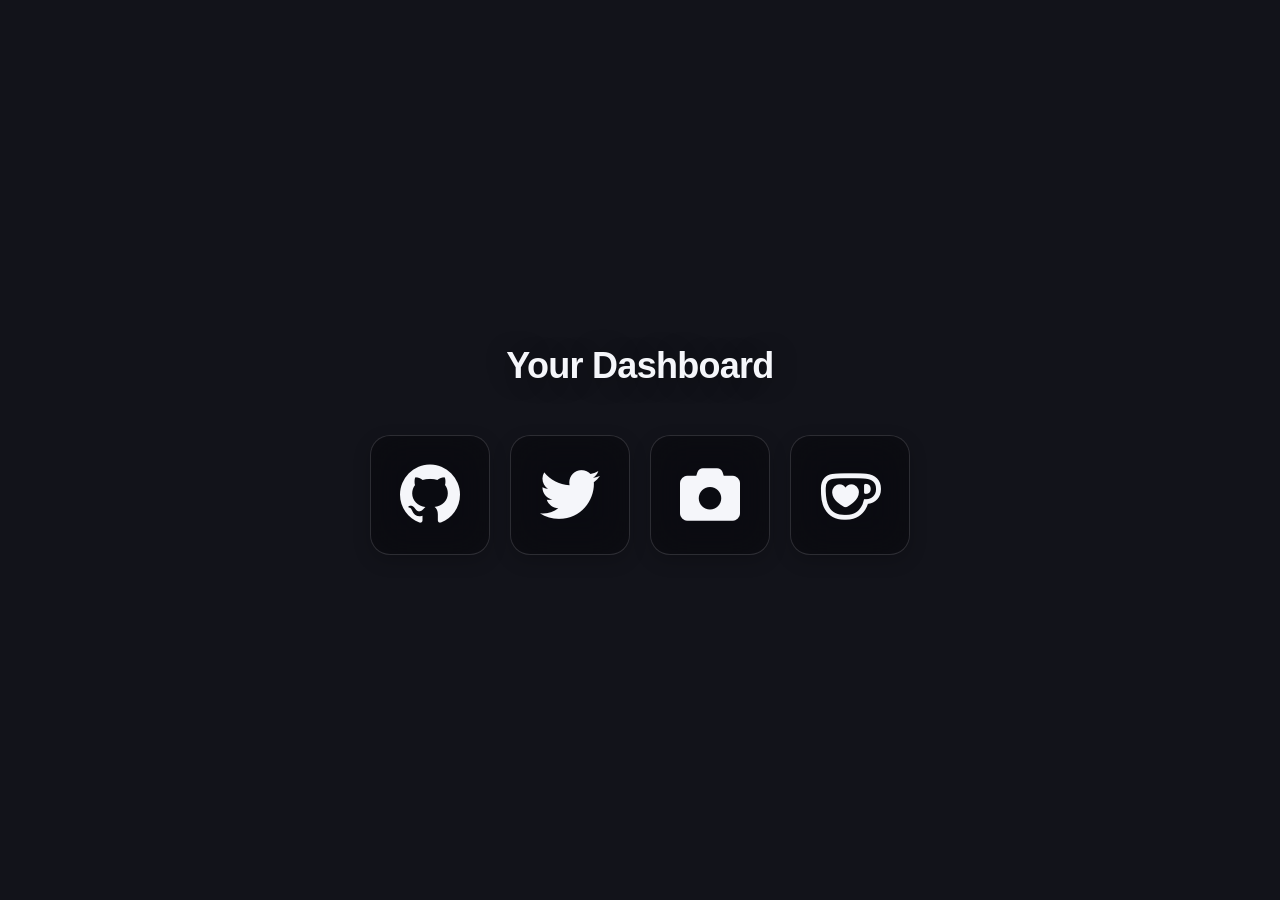
==== index.html @ dddd5e37 "Overhaul Modernized the design, Updated to Font-Awesome 7, Added Funding.yml" ====
<!DOCTYPE html>
<html lang="en">
	<head>
		<meta charset="UTF-8" />
		<title>Loading...</title>

		<meta name="viewport" content="width=device-width, initial-scale=1, user-scalable=no" />
		<meta name="color-scheme" content="dark light" />
		<meta name="theme-color" content="#12131a" />
		<link rel="stylesheet" href="common/css/fontawesome-all.min.css" />
		<link rel="stylesheet" href="common/css/main.css" />
		<link rel="icon" type="image/x-icon" href="favicon.ico" />
	</head>

	<body id="homepage">

		<main id="wrapper">
			<header id="dash-header">
				<h1 id="dash-title"></h1>
			</header>

			<nav id="itemlist" aria-label="Shortcuts">
				<a class="tile" title="Loading...">
					<span class="tile-icon"><i class="fa-solid fa-spinner fa-spin fa-fw" aria-hidden="true"></i></span>
					<span class="tile-label">Loading…</span>
				</a>
			</nav>
		</main>

		<script src="common/js/trianglify.min.js"></script>
		<script>
			async function loadConfig() {
				const itemlist = document.getElementById("itemlist");
				const heading = document.getElementById("dash-title");

				try {
					const response = await fetch("config.json", { cache: "no-store" });

					if (!response.ok) {
						throw new Error(`Error: ${response.status}`);
					}

					const config = await response.json();
					document.title = config.title ?? "simple-dash";
					heading.textContent = config.title ?? "";
					itemlist.classList.toggle("no-labels", config.showLabels === false);

					const fragment = document.createDocumentFragment();

					(config.items ?? []).forEach((item, index) => {
						const tile = document.createElement("a");
						tile.className = "tile";
						tile.href = item.link;
						tile.title = item.alt;
						tile.style.setProperty("--i", index);

						const iconWrap = document.createElement("span");
						iconWrap.className = "tile-icon";
						const icon = document.createElement("i");
						icon.className = `${item.icon} fa-fw`;
						icon.setAttribute("aria-hidden", "true");
						iconWrap.appendChild(icon);

						const label = document.createElement("span");
						label.className = "tile-label";
						label.textContent = item.alt ?? "";

						tile.append(iconWrap, label);
						fragment.appendChild(tile);
					});

					itemlist.classList.remove("is-message");
					itemlist.replaceChildren(fragment);
				} catch (error) {
					console.error(error);
					document.title = error.message;
					heading.textContent = "";

					itemlist.classList.add("is-message");
					itemlist.replaceChildren();
					const panel = document.createElement("div");
					panel.className = "message-panel";
					panel.innerHTML =
						'<i class="fa-solid fa-triangle-exclamation" aria-hidden="true"></i>' +
						'<span>Couldn\u2019t load config.json \u2014 check the console for details.</span>';
					itemlist.appendChild(panel);
				}
			}

			function addTriangleTo(target) {
				const { width, height } = target.getBoundingClientRect();
				const pattern = Trianglify({ width, height });

				target.style.backgroundImage = `url(${pattern.png()})`;
				target.style.backgroundSize = "cover";
			}

			let resizeTimer;
			window.addEventListener("resize", () => {
				clearTimeout(resizeTimer);
				resizeTimer = setTimeout(() => addTriangleTo(homepage), 400);
			});

			loadConfig();
			addTriangleTo(homepage);
		</script>
	</body>
</html>
---- common/css/main.css ----
:root {
	--ink: #f5f6fa;
	--ink-soft: rgba(245, 246, 250, .74);
	--glass: rgba(10, 11, 16, .62);
	--glass-hover: rgba(10, 11, 16, .76);
	--glass-border: rgba(245, 246, 250, .14);
	--glass-border-hover: rgba(245, 246, 250, .3);
	--accent: #f2b84b;
	--radius: 20px;
	--tile: 108px;
	--gap: 20px;
}

* {
	box-sizing: border-box;
}
html, body {
	height: 100%;
	width: 100%;
	margin: 0;
}
body {
	z-index: 1;
	background-color: #12131a;
	background-position: center;
	background-attachment: fixed;
	font-family: -apple-system, BlinkMacSystemFont, "Segoe UI", Roboto, Helvetica, Arial, sans-serif;
}

#wrapper {
	height: 100%;
	height: 100dvh;
	display: flex;
	flex-direction: column;
	align-items: center;
	justify-content: center;
	gap: clamp(24px, 5vw, 48px);
	padding: 32px max(24px, env(safe-area-inset-right)) 32px max(24px, env(safe-area-inset-left));
}

#dash-header {
	text-align: center;
}
#dash-header:empty {
	display: none;
}
#dash-title {
	margin: 0;
	color: var(--ink);
	font-size: clamp(1.5rem, 4vw, 2.25rem);
	font-weight: 700;
	letter-spacing: -0.02em;
	text-shadow: 0 2px 24px rgba(0, 0, 0, .35);
}

#itemlist {
	display: grid;
	grid-template-columns: repeat(auto-fit, var(--tile));
	gap: var(--gap);
	justify-content: center;
	max-width: min(92vw, 780px);
	padding: 0;
	margin: 0;
	list-style: none;
}

/* Each shortcut is one frosted-glass card; icon and label share the same
   backing so labels stay legible no matter what color the background is. */
.tile {
	display: flex;
	flex-direction: column;
	align-items: center;
	justify-content: center;
	gap: 10px;
	width: var(--tile);
	padding: 20px 10px 16px;
	border-radius: var(--radius);
	background: var(--glass);
	border: 1px solid var(--glass-border);
	backdrop-filter: blur(20px) saturate(140%) brightness(.74);
	-webkit-backdrop-filter: blur(20px) saturate(140%) brightness(.74);
	box-shadow: 0 6px 18px rgba(0, 0, 0, .18);
	text-decoration: none;
	color: var(--ink);
	opacity: 0;
	transform: translateY(10px) scale(.96);
	animation: tile-in .5s ease forwards;
	animation-delay: calc(var(--i, 0) * 40ms);
	transition: transform .18s ease, background-color .18s ease, border-color .18s ease, box-shadow .18s ease;
}

.tile-icon {
	display: flex;
	align-items: center;
	justify-content: center;
	height: 48px;
	font-size: 2.9rem;
	line-height: 1;
}
.tile-label {
	max-width: 100%;
	overflow: hidden;
	text-overflow: ellipsis;
	white-space: nowrap;
	font-size: .78rem;
	font-weight: 600;
	letter-spacing: .01em;
	color: var(--ink-soft);
	text-align: center;
}

/* Optional: config.showLabels = false hides the text, re-centers the icon,
   and gives it more room to grow since the label no longer needs space. */
#itemlist.no-labels {
	--tile: 120px;
}
#itemlist.no-labels .tile-label {
	display: none;
}
#itemlist.no-labels .tile {
	aspect-ratio: 1;
	padding: 0;
	justify-content: center;
}
#itemlist.no-labels .tile-icon {
	height: auto;
	font-size: 3.75rem;
}

.tile:hover,
.tile:focus-visible {
	transform: translateY(-4px);
	background: var(--glass-hover);
	border-color: var(--glass-border-hover);
	box-shadow: 0 12px 24px rgba(0, 0, 0, .22);
}
.tile:focus-visible {
	outline: 2px solid var(--accent);
	outline-offset: 3px;
}
.tile:hover .tile-label,
.tile:focus-visible .tile-label {
	color: var(--ink);
}

#itemlist.is-message {
	display: flex;
	justify-content: center;
}
.message-panel {
	display: flex;
	align-items: center;
	gap: 12px;
	padding: 16px 22px;
	border-radius: var(--radius);
	background: var(--glass);
	border: 1px solid var(--glass-border);
	backdrop-filter: blur(20px) saturate(140%) brightness(.74);
	-webkit-backdrop-filter: blur(20px) saturate(140%) brightness(.74);
	box-shadow: 0 6px 18px rgba(0, 0, 0, .18);
	color: var(--ink-soft);
	font-size: .95rem;
}

@keyframes tile-in {
	from {
		opacity: 0;
		transform: translateY(10px) scale(.96);
	}
	to {
		opacity: 1;
		transform: none;
	}
}

@media (prefers-reduced-motion: reduce) {
	.tile {
		animation: none;
		opacity: 1;
		transform: none;
	}
	.tile, .tile-label {
		transition: none;
	}
}
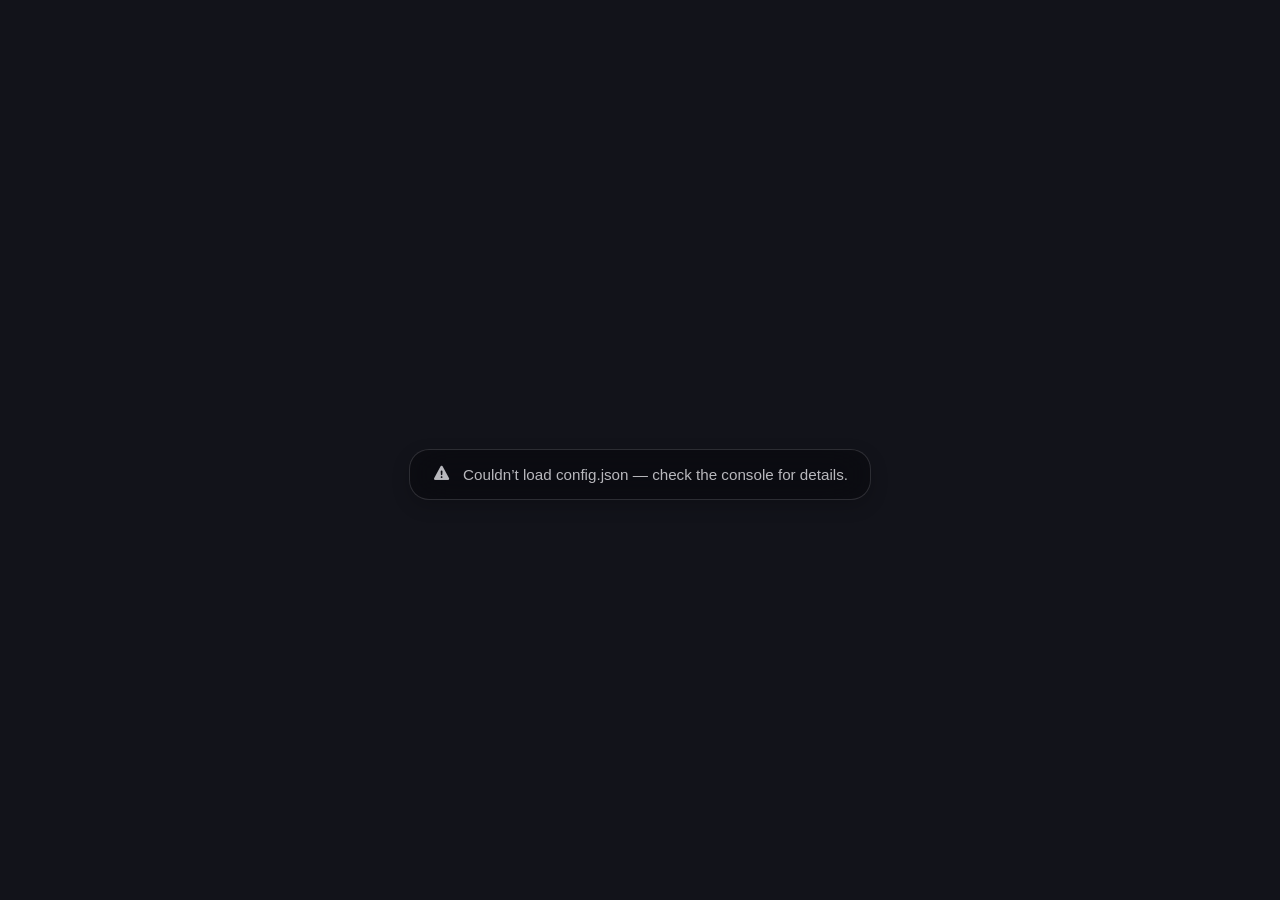
==== commit d28fff27: "Added Config Generator" ====
--- a/index.html
+++ b/index.html
@@ -71,6 +71,7 @@
 
 					itemlist.classList.remove("is-message");
 					itemlist.replaceChildren(fragment);
+					addTriangleTo(homepage);
 				} catch (error) {
 					console.error(error);
 					document.title = error.message;
@@ -84,6 +85,7 @@
 						'<i class="fa-solid fa-triangle-exclamation" aria-hidden="true"></i>' +
 						'<span>Couldn\u2019t load config.json \u2014 check the console for details.</span>';
 					itemlist.appendChild(panel);
+					addTriangleTo(homepage);
 				}
 			}
 
--- a/common/css/main.css
+++ b/common/css/main.css
@@ -7,15 +7,30 @@
 	--glass-border-hover: rgba(245, 246, 250, .3);
 	--accent: #f2b84b;
 	--radius: 20px;
-	--tile: 108px;
+	--tile-base: 108px;
+	--tile: var(--tile-base);
 	--gap: 20px;
+}
+
+@media (max-width: 420px) {
+	:root {
+		--tile-base: 88px;
+		--gap: 14px;
+	}
+	.tile-icon {
+		height: 38px;
+		font-size: 2.3rem;
+	}
+	#itemlist.no-labels .tile-icon {
+		font-size: 3.1rem;
+	}
 }
 
 * {
 	box-sizing: border-box;
 }
 html, body {
-	height: 100%;
+	min-height: 100%;
 	width: 100%;
 	margin: 0;
 }
@@ -23,18 +38,20 @@
 	z-index: 1;
 	background-color: #12131a;
 	background-position: center;
-	background-attachment: fixed;
 	font-family: -apple-system, BlinkMacSystemFont, "Segoe UI", Roboto, Helvetica, Arial, sans-serif;
 }
 
+/* min-height (not a fixed height) lets #wrapper center short lists like
+   before, but grow with the page - rather than clip - once a long list of
+   shortcuts is taller than the viewport. */
 #wrapper {
-	height: 100%;
-	height: 100dvh;
+	min-height: 100%;
+	min-height: 100dvh;
 	display: flex;
 	flex-direction: column;
 	align-items: center;
 	justify-content: center;
-	gap: clamp(24px, 5vw, 48px);
+	gap: clamp(20px, 5vw, 48px);
 	padding: 32px max(24px, env(safe-area-inset-right)) 32px max(24px, env(safe-area-inset-left));
 }
 
@@ -85,7 +102,7 @@
 	opacity: 0;
 	transform: translateY(10px) scale(.96);
 	animation: tile-in .5s ease forwards;
-	animation-delay: calc(var(--i, 0) * 40ms);
+	animation-delay: min(calc(var(--i, 0) * 40ms), 400ms);
 	transition: transform .18s ease, background-color .18s ease, border-color .18s ease, box-shadow .18s ease;
 }
 
@@ -112,7 +129,7 @@
 /* Optional: config.showLabels = false hides the text, re-centers the icon,
    and gives it more room to grow since the label no longer needs space. */
 #itemlist.no-labels {
-	--tile: 120px;
+	--tile: calc(var(--tile-base) + 12px);
 }
 #itemlist.no-labels .tile-label {
 	display: none;
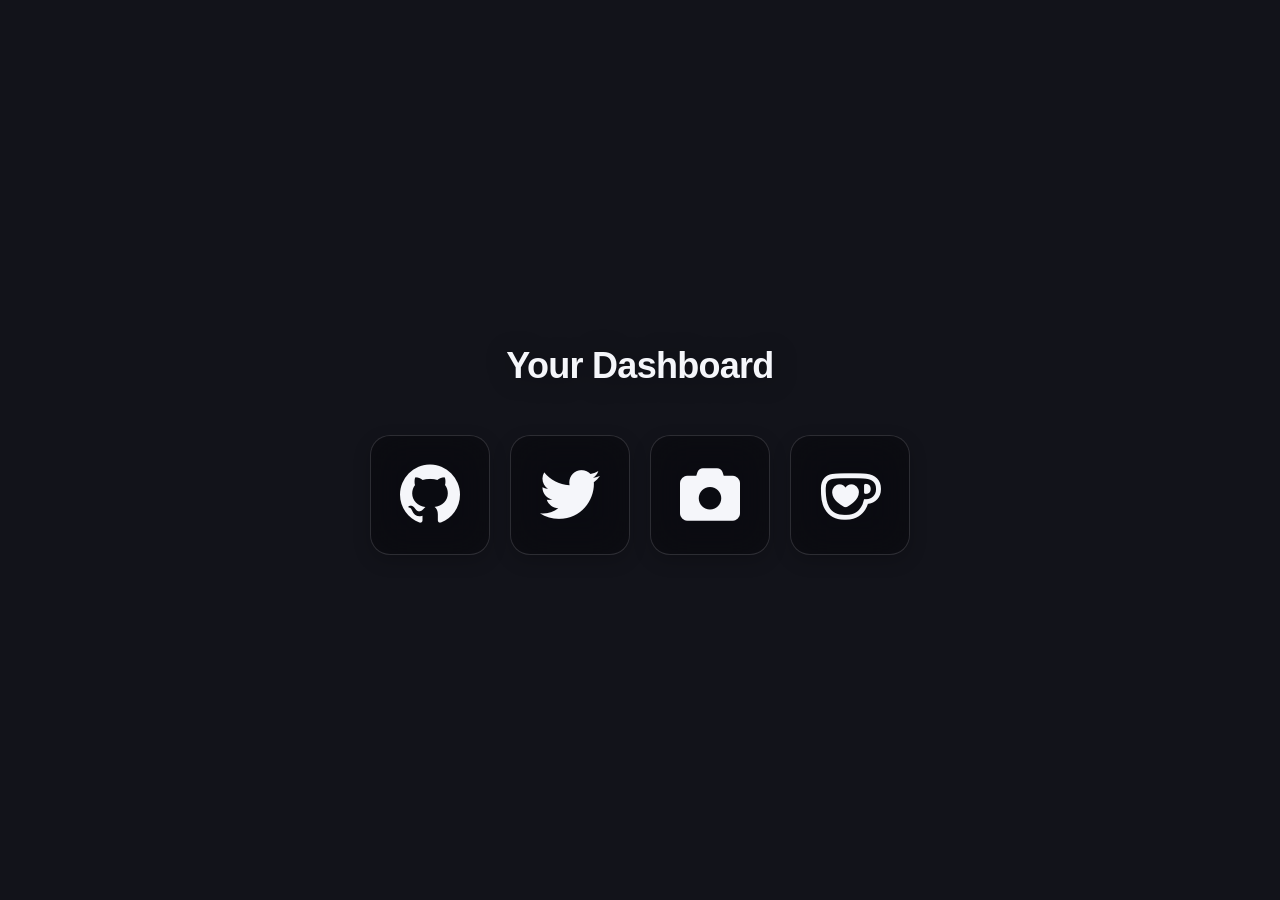
==== commit cde9c71f: "Fixed Button Overflow in Generator, fixed scrolling Issue in Mobile" ====
--- a/index.html
+++ b/index.html
@@ -13,6 +13,7 @@
 	</head>
 
 	<body id="homepage">
+		<div id="bg" aria-hidden="true"></div>
 
 		<main id="wrapper">
 			<header id="dash-header">
@@ -71,7 +72,6 @@
 
 					itemlist.classList.remove("is-message");
 					itemlist.replaceChildren(fragment);
-					addTriangleTo(homepage);
 				} catch (error) {
 					console.error(error);
 					document.title = error.message;
@@ -85,26 +85,26 @@
 						'<i class="fa-solid fa-triangle-exclamation" aria-hidden="true"></i>' +
 						'<span>Couldn\u2019t load config.json \u2014 check the console for details.</span>';
 					itemlist.appendChild(panel);
-					addTriangleTo(homepage);
 				}
 			}
 
-			function addTriangleTo(target) {
-				const { width, height } = target.getBoundingClientRect();
-				const pattern = Trianglify({ width, height });
-
-				target.style.backgroundImage = `url(${pattern.png()})`;
-				target.style.backgroundSize = "cover";
+			// The background is a fixed, viewport-pinned layer (see #bg in the
+			// CSS) rather than a background-image on body: it only ever needs
+			// to match the viewport size, never the page's scrollable content
+			// height, and it visually stays put while the tiles scroll over it.
+			function renderBackground() {
+				const pattern = Trianglify({ width: window.innerWidth, height: window.innerHeight });
+				bg.style.backgroundImage = `url(${pattern.png()})`;
 			}
 
 			let resizeTimer;
 			window.addEventListener("resize", () => {
 				clearTimeout(resizeTimer);
-				resizeTimer = setTimeout(() => addTriangleTo(homepage), 400);
+				resizeTimer = setTimeout(renderBackground, 400);
 			});
 
 			loadConfig();
-			addTriangleTo(homepage);
+			renderBackground();
 		</script>
 	</body>
 </html>
--- a/common/css/main.css
+++ b/common/css/main.css
@@ -31,14 +31,25 @@
 }
 html, body {
 	min-height: 100%;
+	min-height: 100dvh;
 	width: 100%;
 	margin: 0;
 }
 body {
-	z-index: 1;
+	background-color: #12131a;
+	font-family: -apple-system, BlinkMacSystemFont, "Segoe UI", Roboto, Helvetica, Arial, sans-serif;
+}
+
+/* Fixed to the viewport (not the document), so it never moves while the
+   tiles scroll over it, and it never needs to match the page's scrollable
+   height - only ever the viewport's. */
+#bg {
+	position: fixed;
+	inset: 0;
+	z-index: -1;
 	background-color: #12131a;
 	background-position: center;
-	font-family: -apple-system, BlinkMacSystemFont, "Segoe UI", Roboto, Helvetica, Arial, sans-serif;
+	background-size: cover;
 }
 
 /* min-height (not a fixed height) lets #wrapper center short lists like
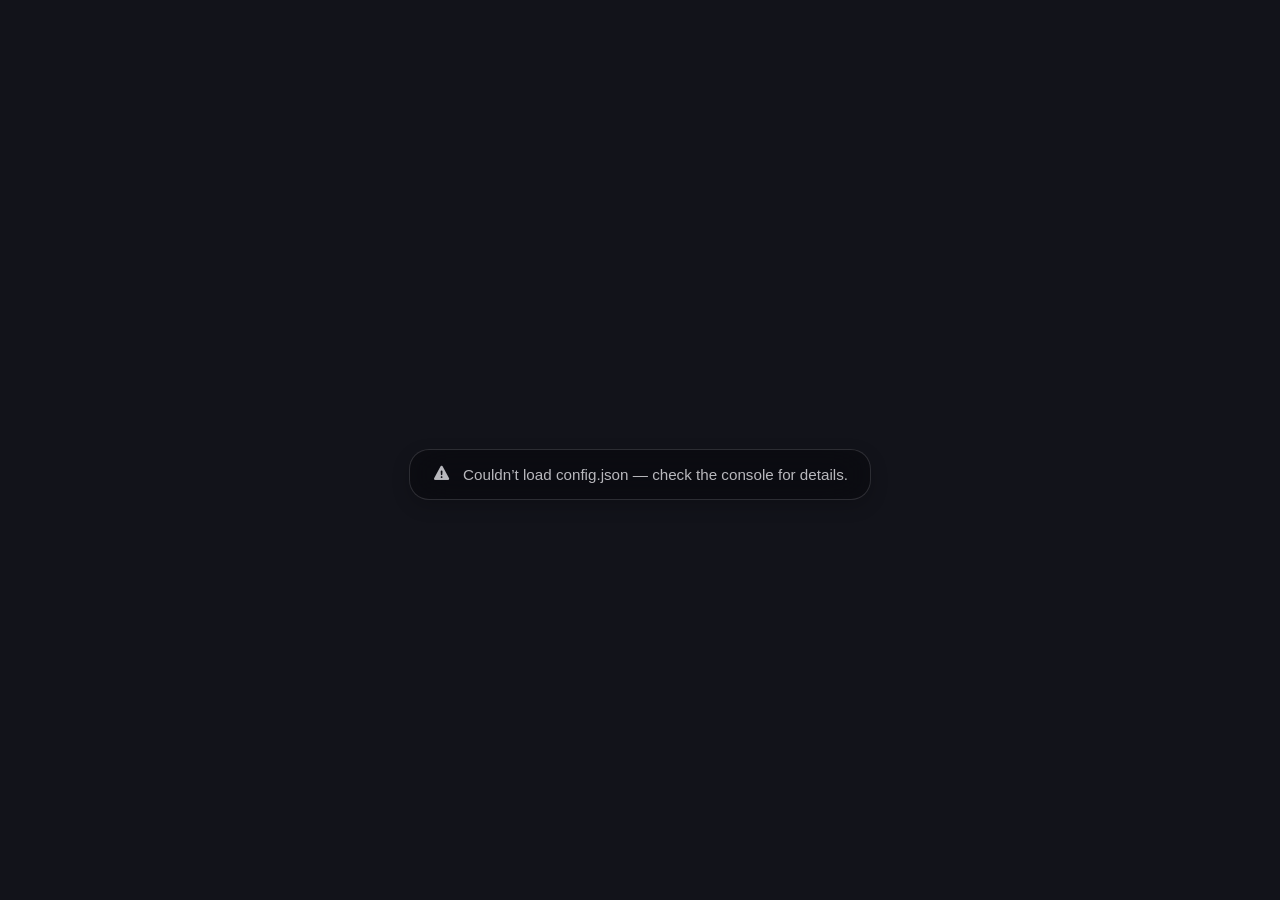
==== commit cf8073fe: "Added custom Backgrounds" ====
--- a/index.html
+++ b/index.html
@@ -45,6 +45,7 @@
 					document.title = config.title ?? "simple-dash";
 					heading.textContent = config.title ?? "";
 					itemlist.classList.toggle("no-labels", config.showLabels === false);
+					applyBackground(config.background);
 
 					const fragment = document.createDocumentFragment();
 
@@ -97,10 +98,40 @@
 				bg.style.backgroundImage = `url(${pattern.png()})`;
 			}
 
+			let usingCustomBackground = false;
+
+			// config.background (optional) points at a custom image - any URL
+			// or path relative to config.json. Preloaded so a broken path
+			// falls back to the generated pattern instead of a blank layer.
+			function applyBackground(path) {
+				if (!path) {
+					usingCustomBackground = false;
+					bg.classList.remove("custom");
+					return;
+				}
+
+				const preload = new Image();
+				preload.onload = () => {
+					usingCustomBackground = true;
+					bg.classList.add("custom");
+					bg.style.backgroundImage = `url(${JSON.stringify(path)})`;
+				};
+				preload.onerror = () => {
+					console.warn(`Couldn't load the custom background "${path}"; using the generated pattern instead.`);
+					usingCustomBackground = false;
+					bg.classList.remove("custom");
+					renderBackground();
+				};
+				preload.src = path;
+			}
+
 			let resizeTimer;
 			window.addEventListener("resize", () => {
 				clearTimeout(resizeTimer);
-				resizeTimer = setTimeout(renderBackground, 400);
+				resizeTimer = setTimeout(() => {
+					if (usingCustomBackground) return;
+					renderBackground();
+				}, 400);
 			});
 
 			loadConfig();
--- a/common/css/main.css
+++ b/common/css/main.css
@@ -50,6 +50,16 @@
 	background-color: #12131a;
 	background-position: center;
 	background-size: cover;
+}
+/* config.background points at a user-supplied image - unlike the generated
+   pattern (whose tonal range the tiles were tuned against), an arbitrary
+   photo could be very bright or busy, so add a little extra insurance for
+   title/tile legibility on top of it. */
+#bg.custom::after {
+	content: "";
+	position: absolute;
+	inset: 0;
+	background: rgba(0, 0, 0, .25);
 }
 
 /* min-height (not a fixed height) lets #wrapper center short lists like
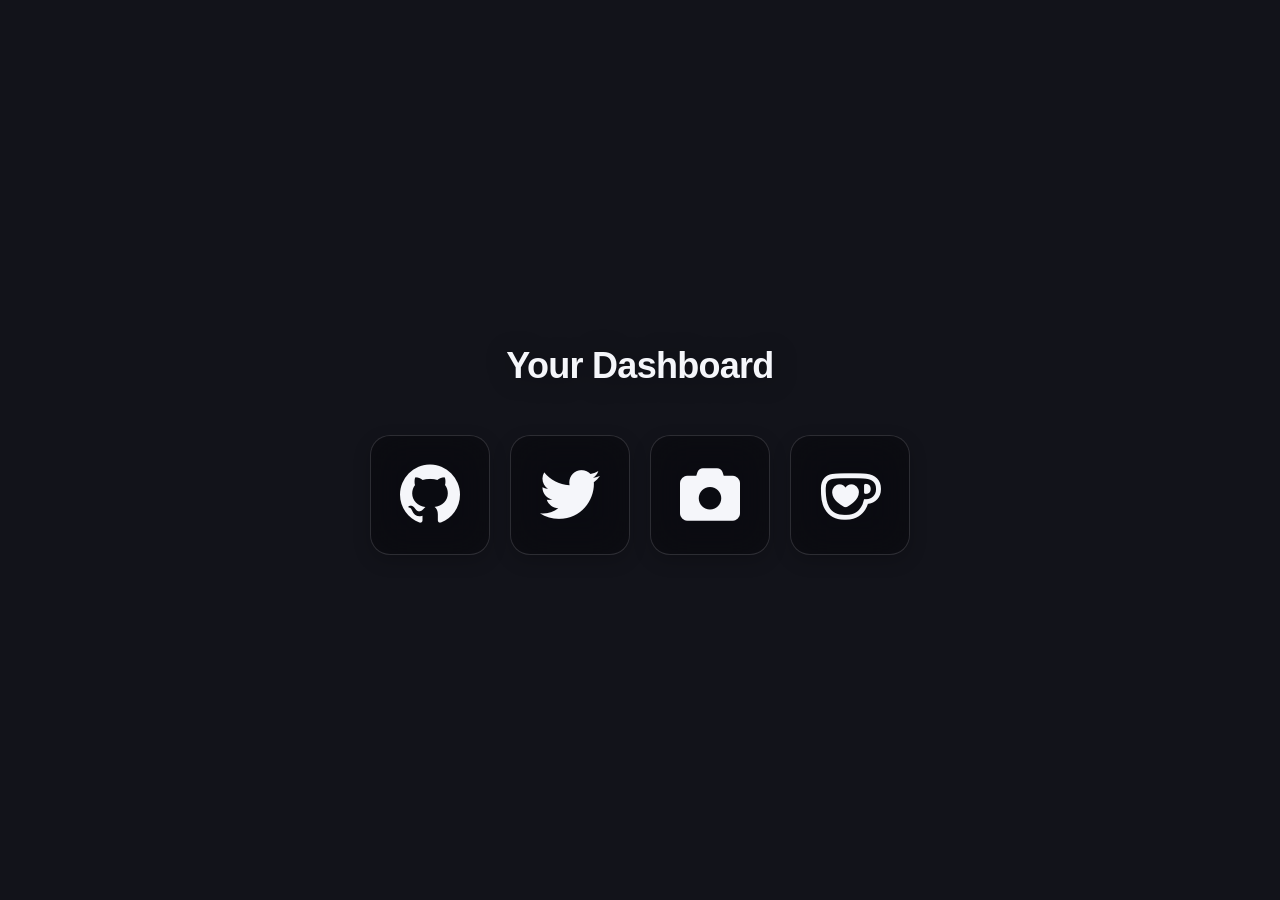
==== commit 304d9b90: "Add target attribute to shortcuts (Closes #15) - Add 'target' field per item: '_self' (default) or '" ====
--- a/index.html
+++ b/index.html
@@ -53,6 +53,8 @@
 						const tile = document.createElement("a");
 						tile.className = "tile";
 						tile.href = item.link;
+						tile.target = item.target === "_blank" ? "_blank" : "_self";
+						if (tile.target === "_blank") tile.rel = "noopener noreferrer";
 						tile.title = item.alt;
 						tile.style.setProperty("--i", index);
 
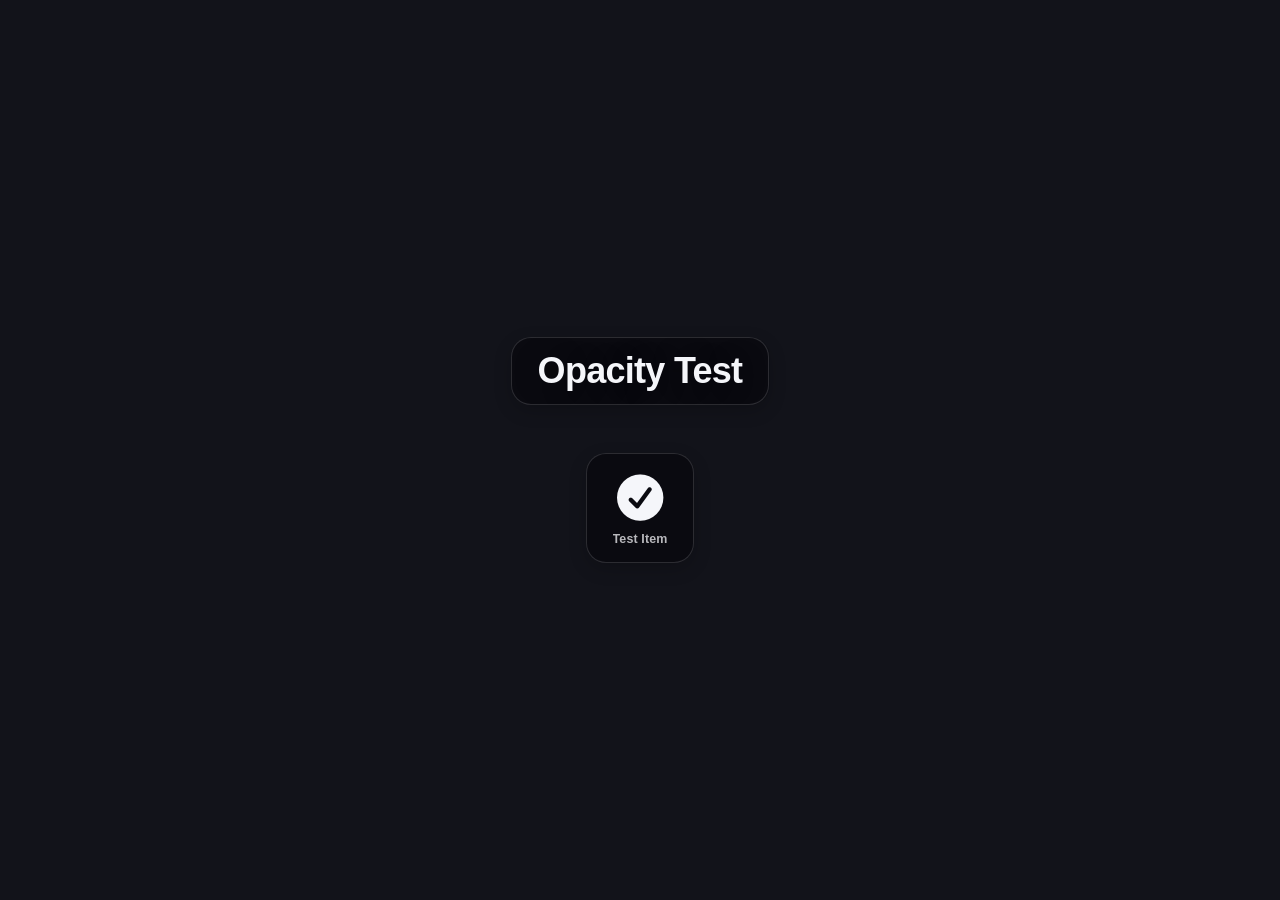
==== commit 305d0d28: "Add configurable frosted-glass opacity for title and buttons - New --glass-opacity CSS variable (def" ====
--- a/index.html
+++ b/index.html
@@ -45,6 +45,9 @@
 					document.title = config.title ?? "simple-dash";
 					heading.textContent = config.title ?? "";
 					itemlist.classList.toggle("no-labels", config.showLabels === false);
+					if (typeof config.glassOpacity === "number" && config.glassOpacity >= 0 && config.glassOpacity <= 1) {
+						document.documentElement.style.setProperty("--glass-opacity", String(config.glassOpacity));
+					}
 					applyBackground(config.background);
 
 					const fragment = document.createDocumentFragment();
--- a/common/css/main.css
+++ b/common/css/main.css
@@ -1,8 +1,9 @@
 :root {
 	--ink: #f5f6fa;
 	--ink-soft: rgba(245, 246, 250, .74);
-	--glass: rgba(10, 11, 16, .62);
-	--glass-hover: rgba(10, 11, 16, .76);
+	--glass-opacity: .62;
+	--glass: rgba(10, 11, 16, var(--glass-opacity));
+	--glass-hover: rgba(10, 11, 16, calc(var(--glass-opacity) + .14));
 	--glass-border: rgba(245, 246, 250, .14);
 	--glass-border-hover: rgba(245, 246, 250, .3);
 	--accent: #f2b84b;
@@ -76,7 +77,20 @@
 	padding: 32px max(24px, env(safe-area-inset-right)) 32px max(24px, env(safe-area-inset-left));
 }
 
+/* Same frosted-glass backing as the tiles, so the title stays legible over
+   any background - inline-flex keeps the plate hugging the text instead of
+   stretching across the full column width. */
 #dash-header {
+	display: inline-flex;
+	align-items: center;
+	justify-content: center;
+	padding: 12px 26px;
+	border-radius: var(--radius);
+	background: var(--glass);
+	border: 1px solid var(--glass-border);
+	backdrop-filter: blur(20px) saturate(140%) brightness(.74);
+	-webkit-backdrop-filter: blur(20px) saturate(140%) brightness(.74);
+	box-shadow: 0 6px 18px rgba(0, 0, 0, .18);
 	text-align: center;
 }
 #dash-header:empty {
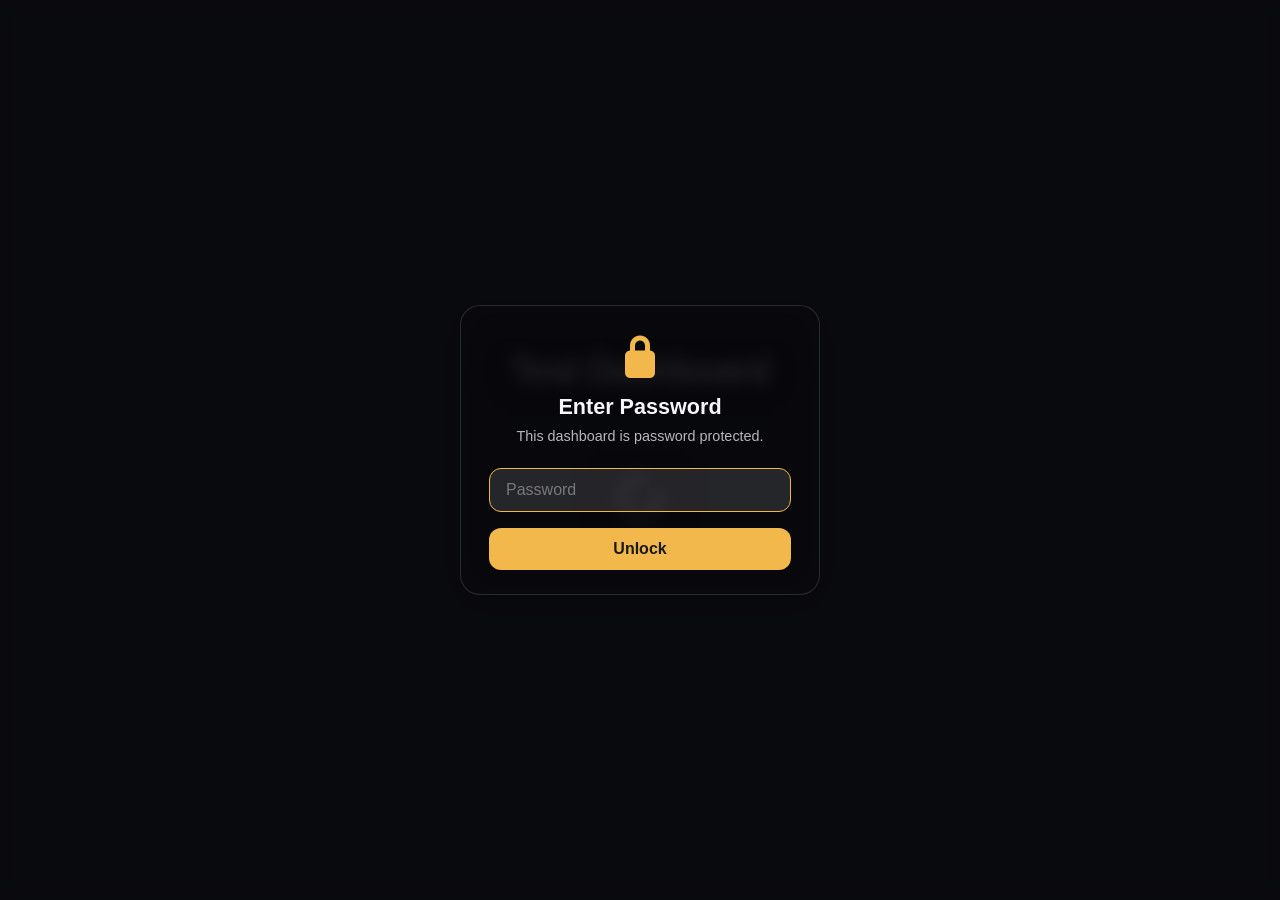
==== commit bbc11d52: "Add password protection for dashboard access (Closes #19)" ====
--- a/index.html
+++ b/index.html
@@ -15,6 +15,20 @@
 	<body id="homepage">
 		<div id="bg" aria-hidden="true"></div>
 
+		<!-- Password overlay -->
+		<div id="auth-overlay" class="auth-overlay hidden">
+			<form id="auth-form" class="auth-card" autocomplete="off">
+				<i class="fa-solid fa-lock auth-icon" aria-hidden="true"></i>
+				<h2 class="auth-title">Enter Password</h2>
+				<p class="auth-subtitle">This dashboard is password protected.</p>
+				<div class="auth-field">
+					<input type="password" id="auth-password" name="password" placeholder="Password" required autofocus />
+				</div>
+				<button type="submit" class="auth-button">Unlock</button>
+				<p id="auth-error" class="auth-error hidden"></p>
+			</form>
+		</div>
+
 		<main id="wrapper">
 			<header id="dash-header">
 				<h1 id="dash-title"></h1>
@@ -30,6 +44,64 @@
 
 		<script src="common/js/trianglify.min.js"></script>
 		<script>
+			const bg = document.getElementById("bg");
+			const authOverlay = document.getElementById("auth-overlay");
+			const authForm = document.getElementById("auth-form");
+			const authPassword = document.getElementById("auth-password");
+			const authError = document.getElementById("auth-error");
+
+			let config = null;
+			let passwordHash = null;
+
+			// SHA-256 hash a string using Web Crypto API
+			async function sha256(text) {
+				const encoder = new TextEncoder();
+				const data = encoder.encode(text);
+				const hashBuffer = await crypto.subtle.digest("SHA-256", data);
+				const hashArray = Array.from(new Uint8Array(hashBuffer));
+				return hashArray.map(b => b.toString(16).padStart(2, "0")).join("");
+			}
+
+			function showAuthOverlay() {
+				authOverlay.classList.remove("hidden");
+				authPassword.focus();
+			}
+
+			function hideAuthOverlay() {
+				authOverlay.classList.add("hidden");
+			}
+
+			async function checkPassword(password) {
+				if (!passwordHash) return true;
+				const inputHash = await sha256(password);
+				return inputHash === passwordHash;
+			}
+
+			authForm.addEventListener("submit", async (e) => {
+				e.preventDefault();
+				authError.classList.add("hidden");
+
+				const password = authPassword.value;
+				if (!password) return;
+
+				try {
+					const valid = await checkPassword(password);
+					if (valid) {
+						sessionStorage.setItem("simple-dash-auth", "true");
+						hideAuthOverlay();
+					} else {
+						authError.textContent = "Incorrect password. Please try again.";
+						authError.classList.remove("hidden");
+						authPassword.value = "";
+						authPassword.focus();
+					}
+				} catch (err) {
+					console.error(err);
+					authError.textContent = "An error occurred while checking the password.";
+					authError.classList.remove("hidden");
+				}
+			});
+
 			async function loadConfig() {
 				const itemlist = document.getElementById("itemlist");
 				const heading = document.getElementById("dash-title");
@@ -41,7 +113,7 @@
 						throw new Error(`Error: ${response.status}`);
 					}
 
-					const config = await response.json();
+					config = await response.json();
 					document.title = config.title ?? "simple-dash";
 					heading.textContent = config.title ?? "";
 					itemlist.classList.toggle("no-labels", config.showLabels === false);
@@ -50,34 +122,17 @@
 					}
 					applyBackground(config.background);
 
-					const fragment = document.createDocumentFragment();
-
-					(config.items ?? []).forEach((item, index) => {
-						const tile = document.createElement("a");
-						tile.className = "tile";
-						tile.href = item.link;
-						tile.target = item.target === "_blank" ? "_blank" : "_self";
-						if (tile.target === "_blank") tile.rel = "noopener noreferrer";
-						tile.title = item.alt;
-						tile.style.setProperty("--i", index);
-
-						const iconWrap = document.createElement("span");
-						iconWrap.className = "tile-icon";
-						const icon = document.createElement("i");
-						icon.className = `${item.icon} fa-fw`;
-						icon.setAttribute("aria-hidden", "true");
-						iconWrap.appendChild(icon);
-
-						const label = document.createElement("span");
-						label.className = "tile-label";
-						label.textContent = item.alt ?? "";
-
-						tile.append(iconWrap, label);
-						fragment.appendChild(tile);
-					});
-
-					itemlist.classList.remove("is-message");
-					itemlist.replaceChildren(fragment);
+					// Check for password protection
+					if (config.password) {
+						passwordHash = config.password;
+						const isAuthenticated = sessionStorage.getItem("simple-dash-auth") === "true";
+						if (!isAuthenticated) {
+							showAuthOverlay();
+							return; // Don't render items until authenticated
+						}
+					}
+
+					renderItems(config);
 				} catch (error) {
 					console.error(error);
 					document.title = error.message;
@@ -92,6 +147,38 @@
 						'<span>Couldn\u2019t load config.json \u2014 check the console for details.</span>';
 					itemlist.appendChild(panel);
 				}
+			}
+
+			function renderItems(config) {
+				const itemlist = document.getElementById("itemlist");
+				const fragment = document.createDocumentFragment();
+
+				(config.items ?? []).forEach((item, index) => {
+					const tile = document.createElement("a");
+					tile.className = "tile";
+					tile.href = item.link;
+					tile.target = item.target === "_blank" ? "_blank" : "_self";
+					if (tile.target === "_blank") tile.rel = "noopener noreferrer";
+					tile.title = item.alt;
+					tile.style.setProperty("--i", index);
+
+					const iconWrap = document.createElement("span");
+					iconWrap.className = "tile-icon";
+					const icon = document.createElement("i");
+					icon.className = `${item.icon} fa-fw`;
+					icon.setAttribute("aria-hidden", "true");
+					iconWrap.appendChild(icon);
+
+					const label = document.createElement("span");
+					label.className = "tile-label";
+					label.textContent = item.alt ?? "";
+
+					tile.append(iconWrap, label);
+					fragment.appendChild(tile);
+				});
+
+				itemlist.classList.remove("is-message");
+				itemlist.replaceChildren(fragment);
 			}
 
 			// The background is a fixed, viewport-pinned layer (see #bg in the
--- a/common/css/main.css
+++ b/common/css/main.css
@@ -235,3 +235,106 @@
 		transition: none;
 	}
 }
+
+/* Password overlay */
+.auth-overlay {
+	position: fixed;
+	inset: 0;
+	z-index: 1000;
+	display: flex;
+	align-items: center;
+	justify-content: center;
+	background: rgba(0, 0, 0, .45);
+	backdrop-filter: blur(8px);
+	-webkit-backdrop-filter: blur(8px);
+}
+
+.auth-overlay.hidden {
+	display: none;
+}
+
+.auth-card {
+	width: min(92vw, 360px);
+	padding: 32px 28px 24px;
+	border-radius: var(--radius);
+	background: var(--glass);
+	border: 1px solid var(--glass-border);
+	backdrop-filter: blur(20px) saturate(140%) brightness(.74);
+	-webkit-backdrop-filter: blur(20px) saturate(140%) brightness(.74);
+	box-shadow: 0 8px 32px rgba(0, 0, 0, .25);
+	text-align: center;
+}
+
+.auth-icon {
+	font-size: 2.5rem;
+	color: var(--accent);
+	margin-bottom: 16px;
+}
+
+.auth-title {
+	margin: 0 0 8px;
+	color: var(--ink);
+	font-size: 1.35rem;
+	font-weight: 700;
+}
+
+.auth-subtitle {
+	margin: 0 0 24px;
+	color: var(--ink-soft);
+	font-size: .9rem;
+}
+
+.auth-field input {
+	width: 100%;
+	padding: 12px 16px;
+	border-radius: 12px;
+	background: rgba(255, 255, 255, .08);
+	border: 1px solid var(--glass-border);
+	color: var(--ink);
+	font-size: 1rem;
+	outline: none;
+	transition: border-color .18s ease, background-color .18s ease;
+}
+
+.auth-field input::placeholder {
+	color: rgba(245, 246, 250, .4);
+}
+
+.auth-field input:focus {
+	border-color: var(--accent);
+	background: rgba(255, 255, 255, .12);
+}
+
+.auth-button {
+	width: 100%;
+	margin-top: 16px;
+	padding: 12px 16px;
+	border-radius: 12px;
+	background: var(--accent);
+	border: none;
+	color: #1a1a1a;
+	font-size: 1rem;
+	font-weight: 700;
+	cursor: pointer;
+	transition: opacity .18s ease, transform .18s ease;
+}
+
+.auth-button:hover {
+	opacity: .9;
+	transform: translateY(-1px);
+}
+
+.auth-button:focus-visible {
+	outline: 2px solid var(--ink);
+	outline-offset: 3px;
+}
+
+.auth-error {
+	margin: 12px 0 0;
+	color: #f87171;
+	font-size: .85rem;
+}
+
+.auth-error.hidden {
+	display: none;
+}
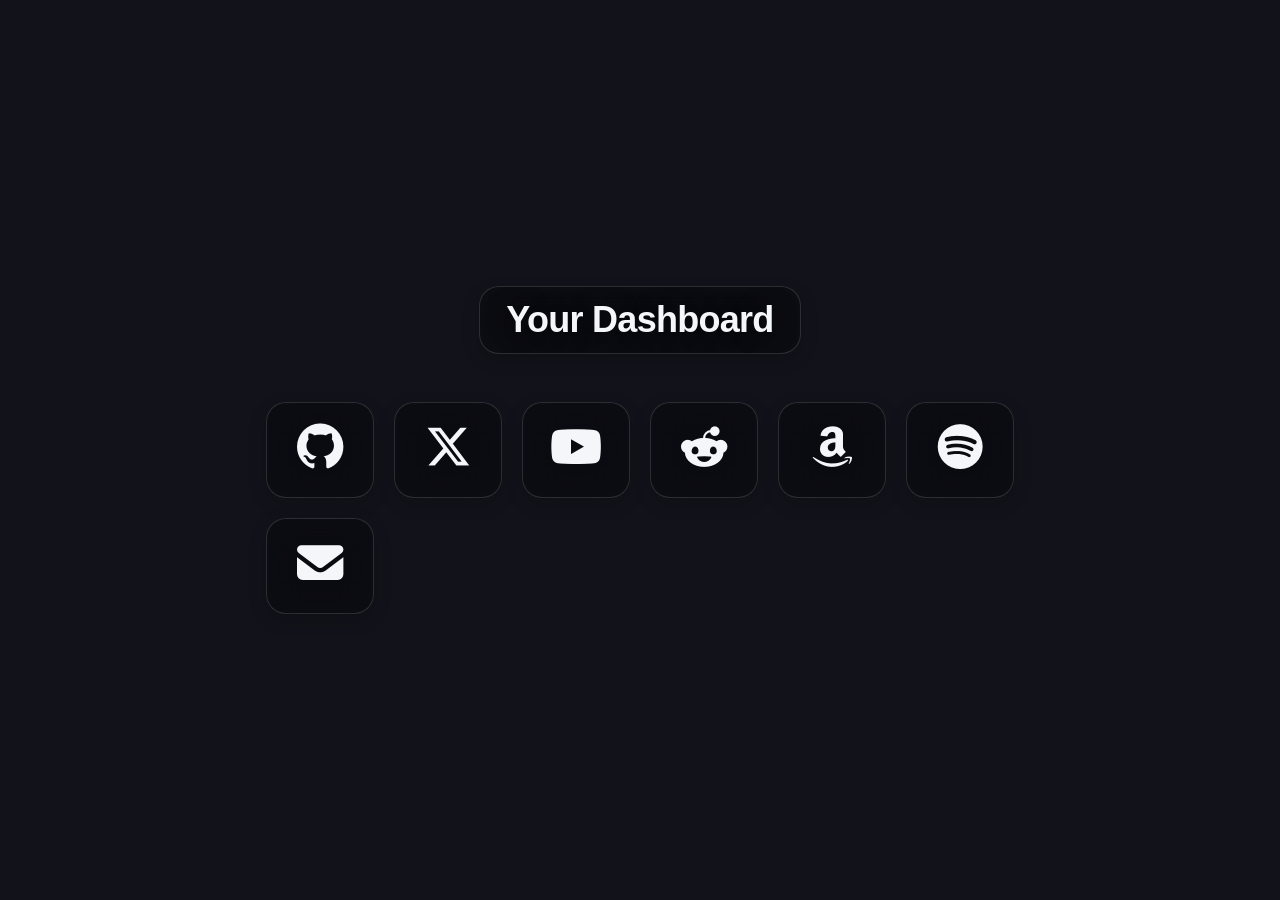
==== commit c3120637: "Fix items not rendering after successful unlock, restore real config (#19)" ====
--- a/index.html
+++ b/index.html
@@ -89,6 +89,7 @@
 					if (valid) {
 						sessionStorage.setItem("simple-dash-auth", "true");
 						hideAuthOverlay();
+						renderItems(config);
 					} else {
 						authError.textContent = "Incorrect password. Please try again.";
 						authError.classList.remove("hidden");
